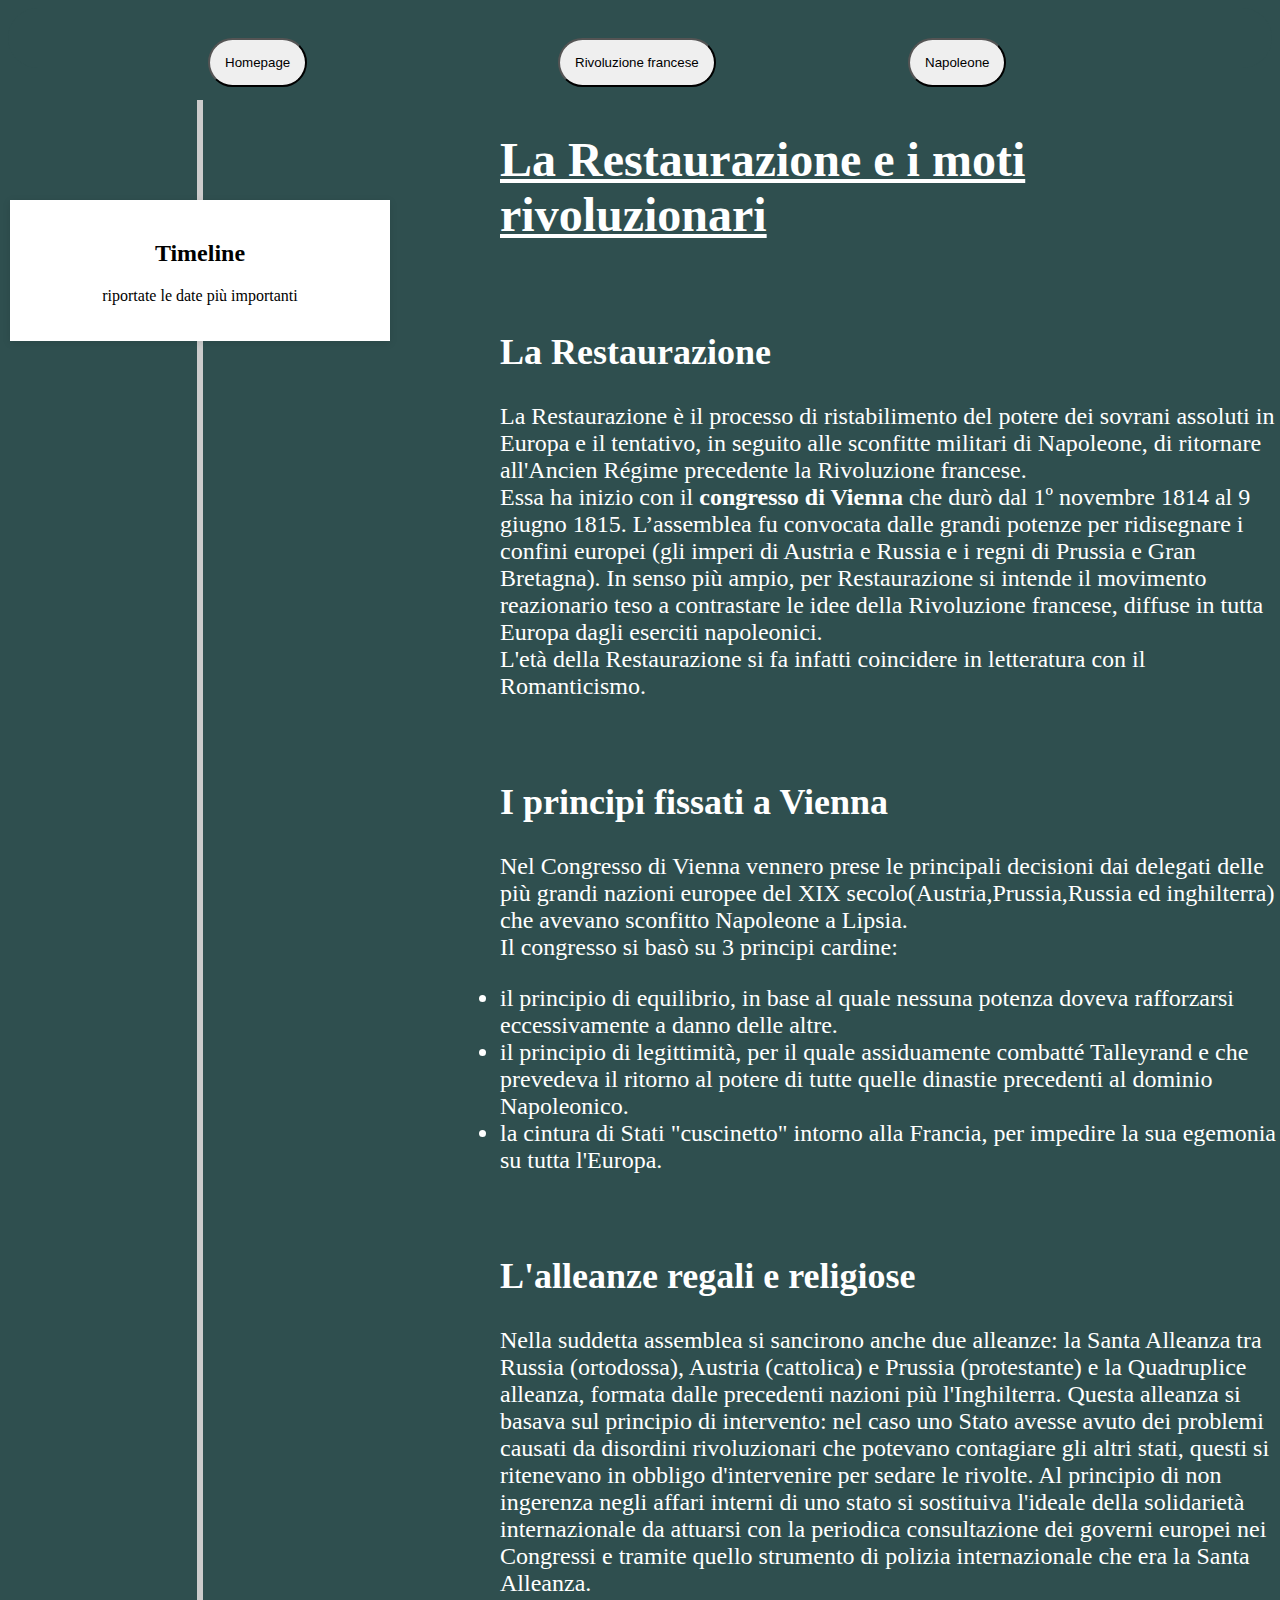
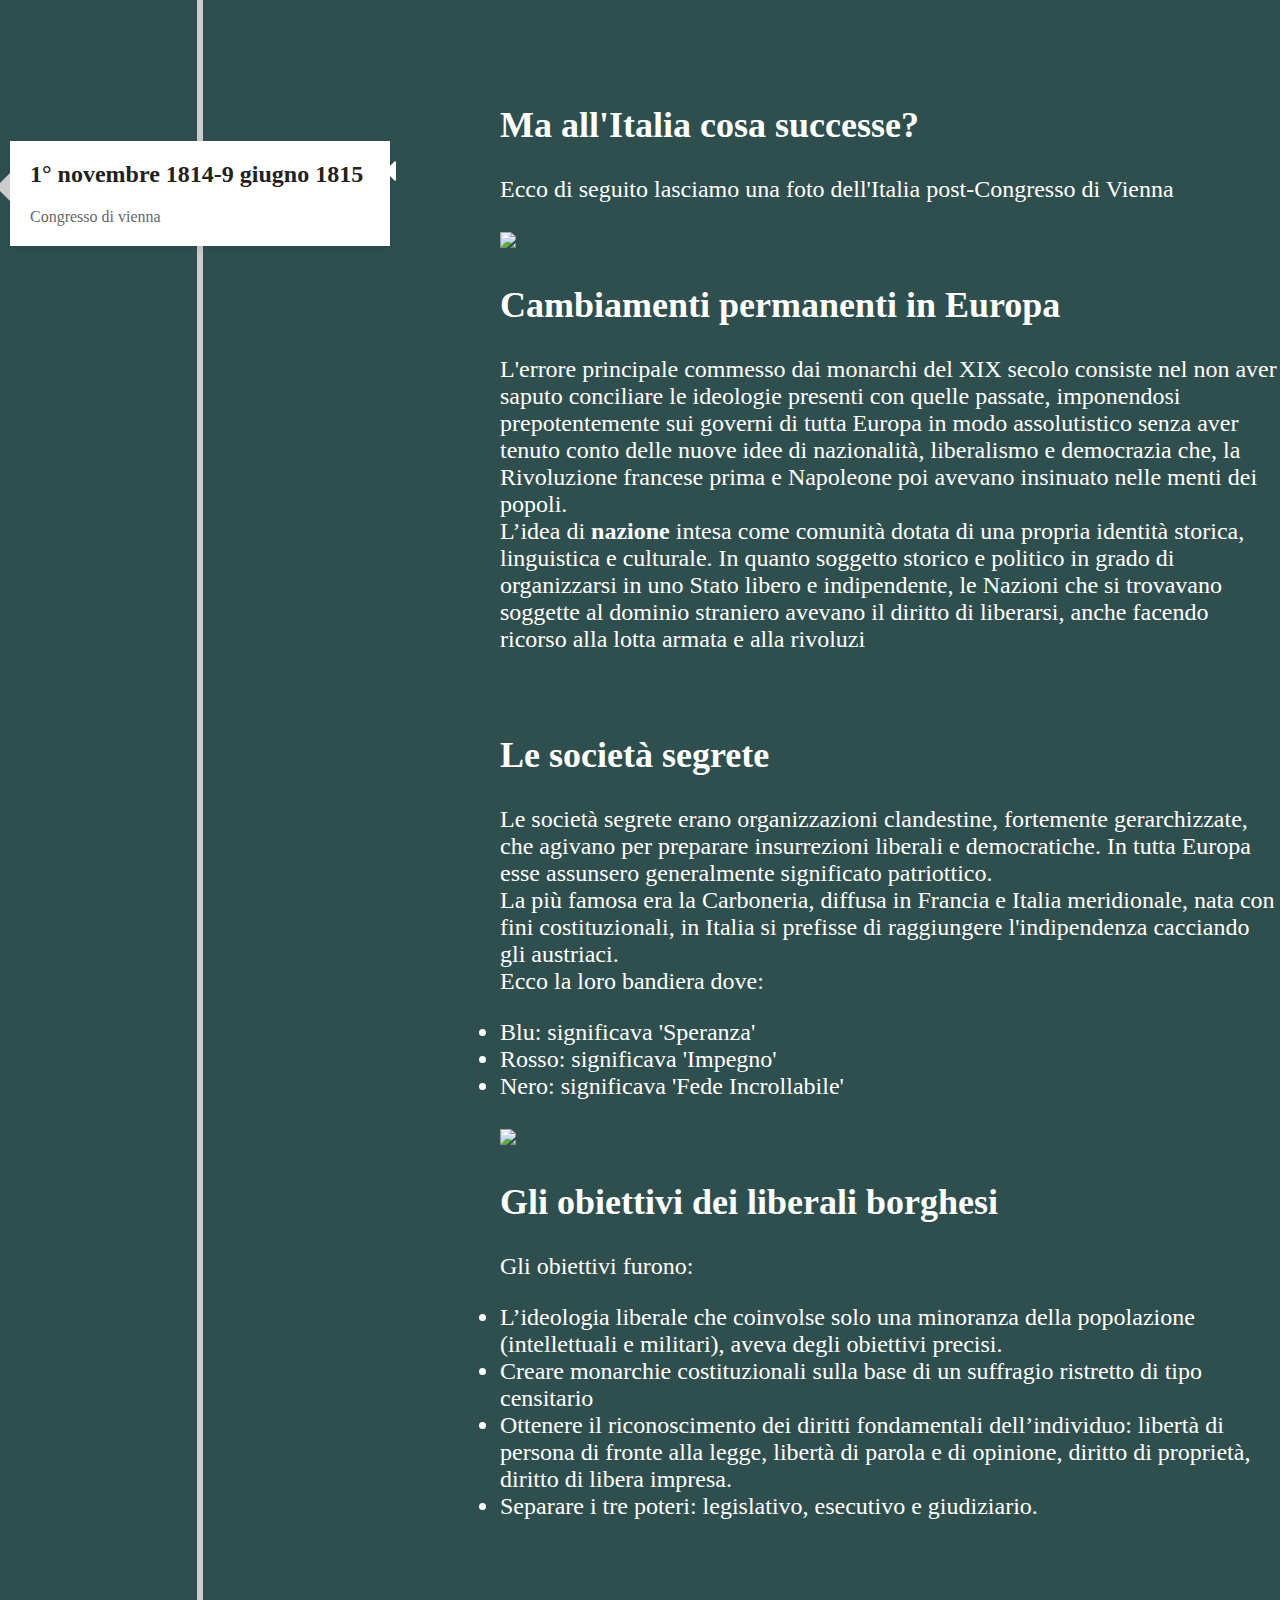
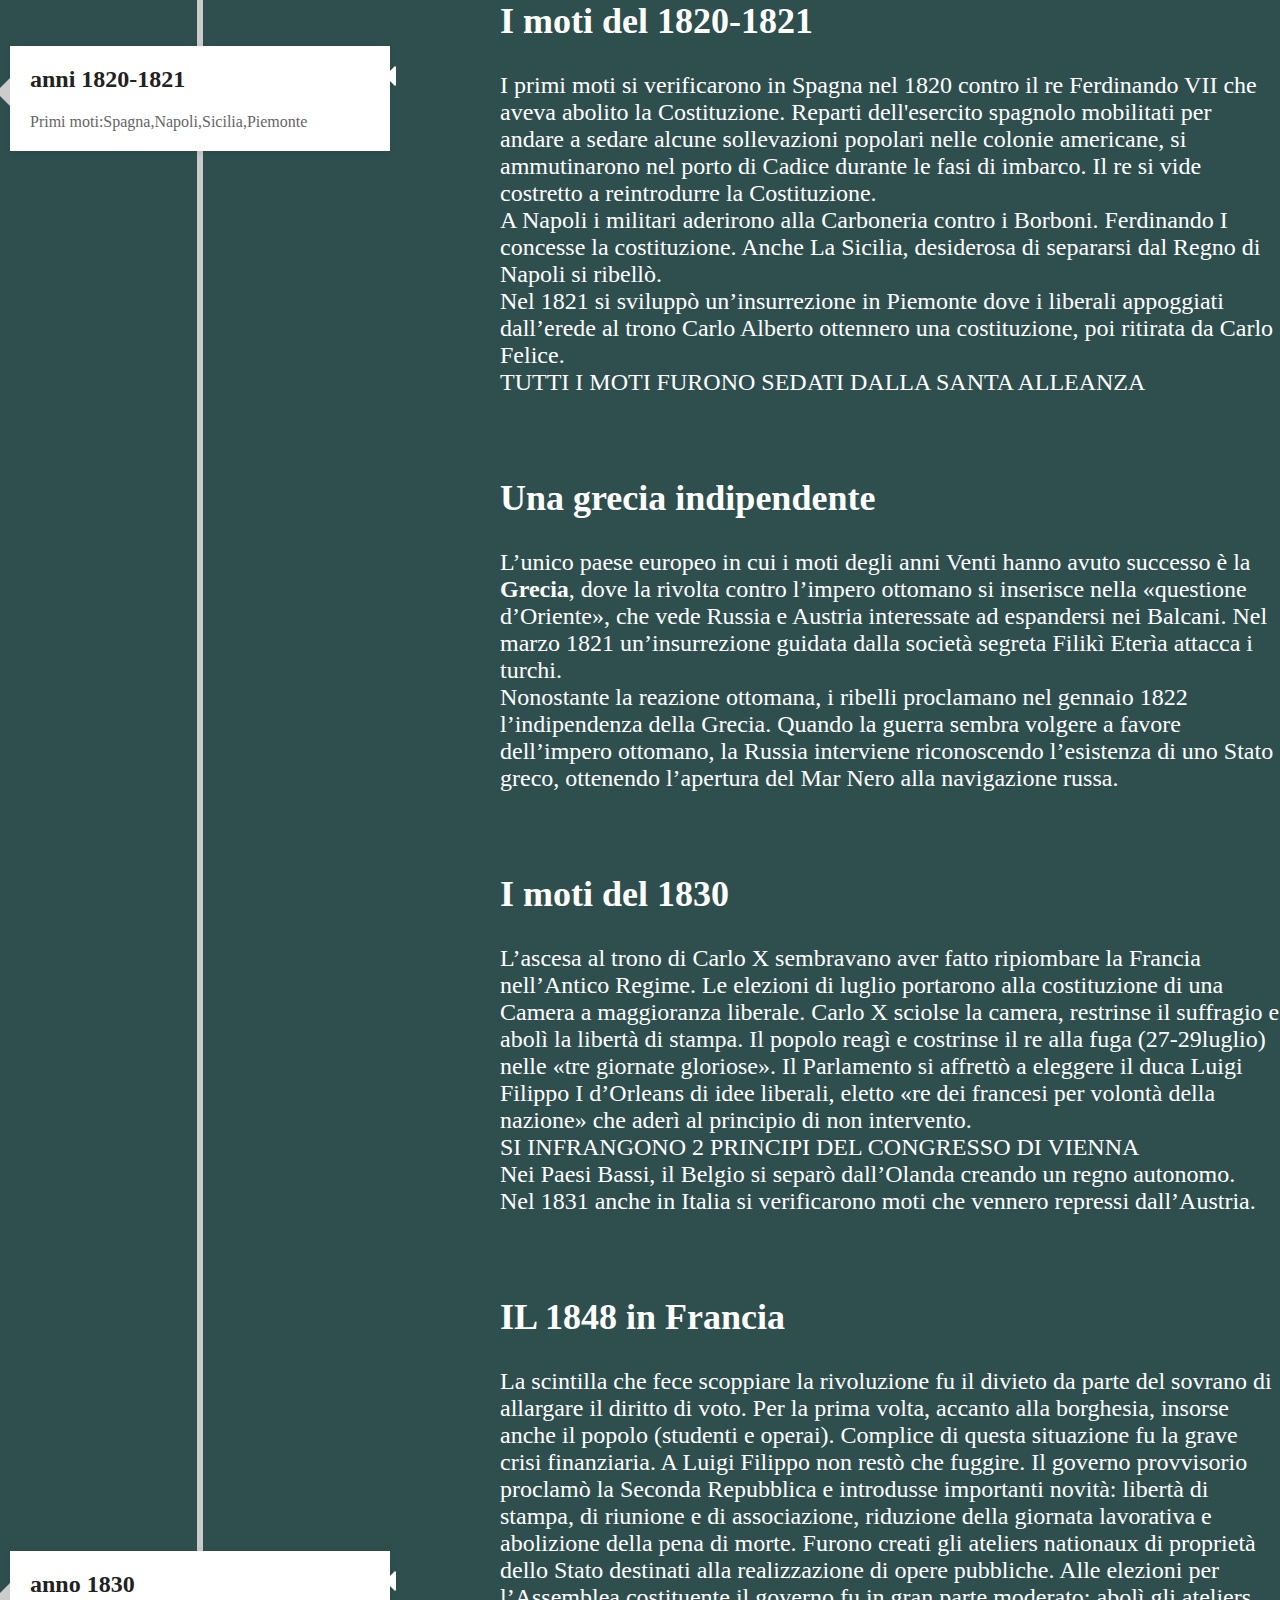
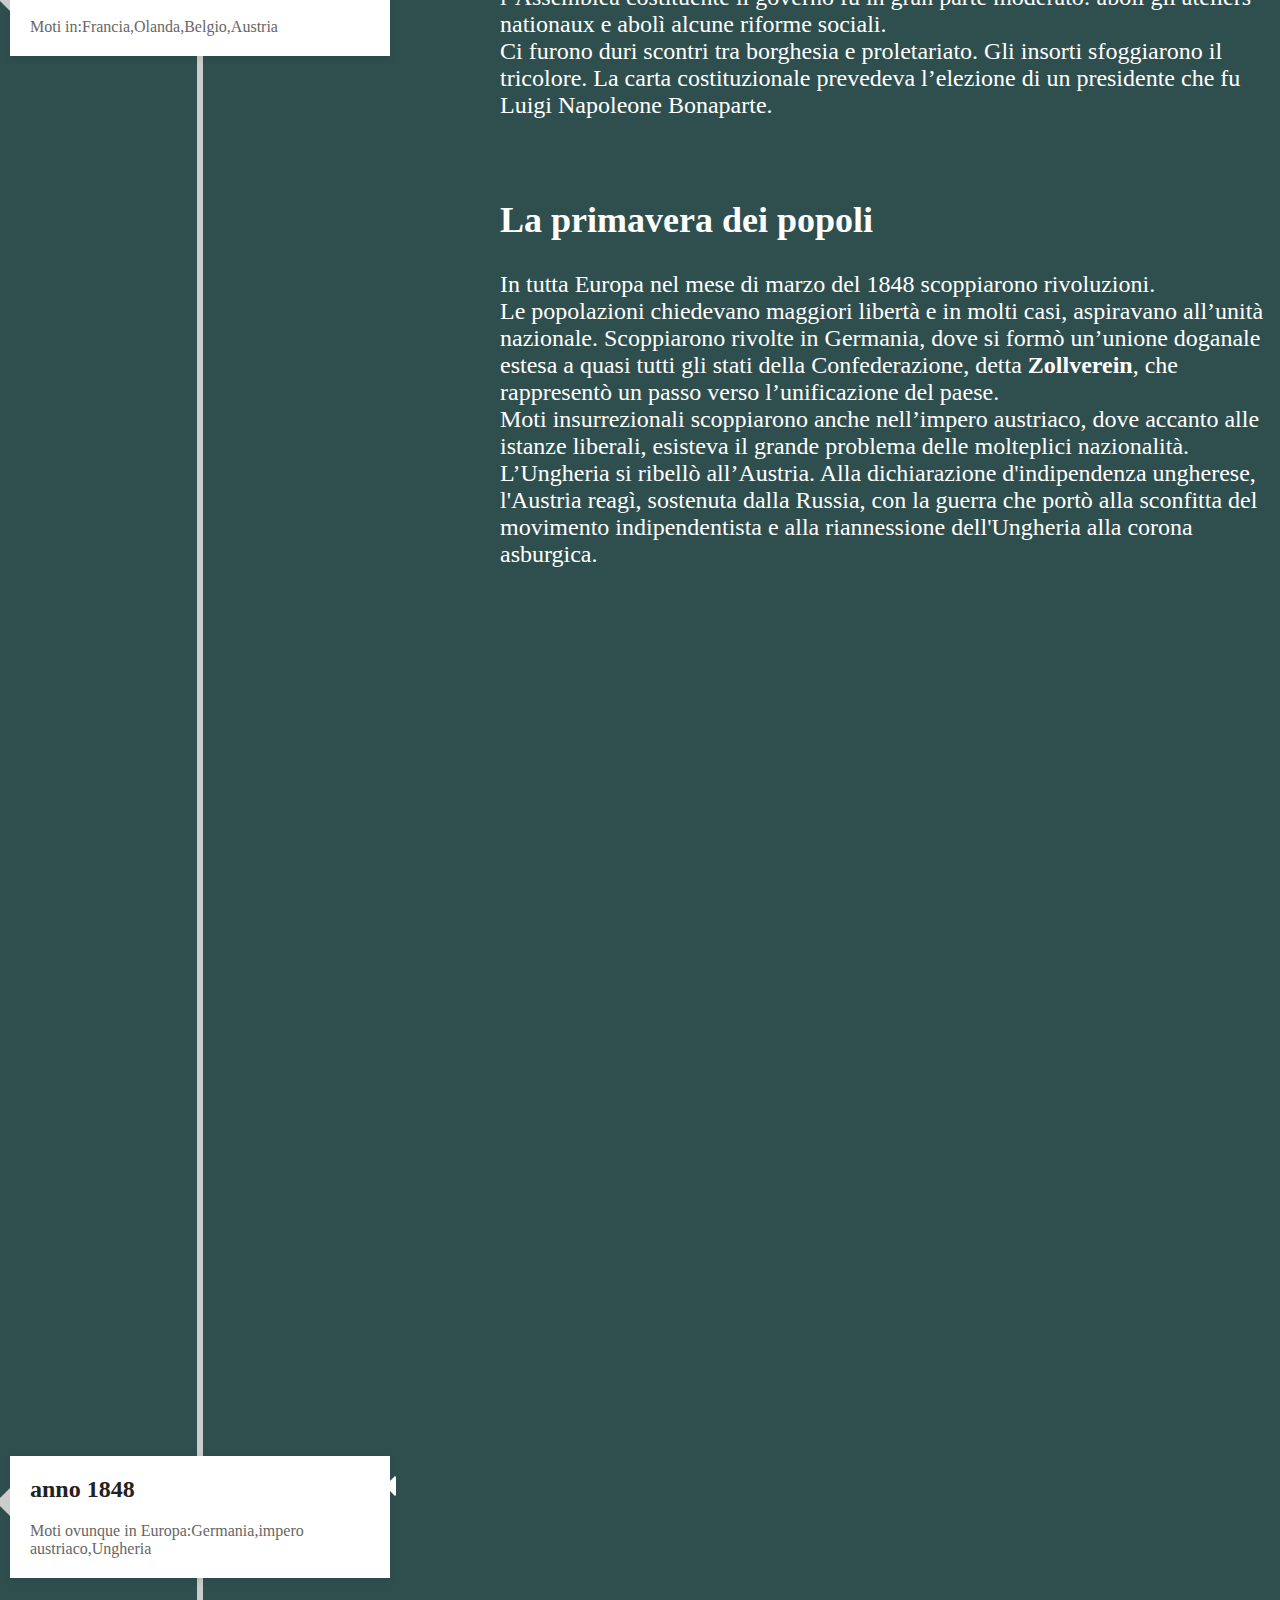
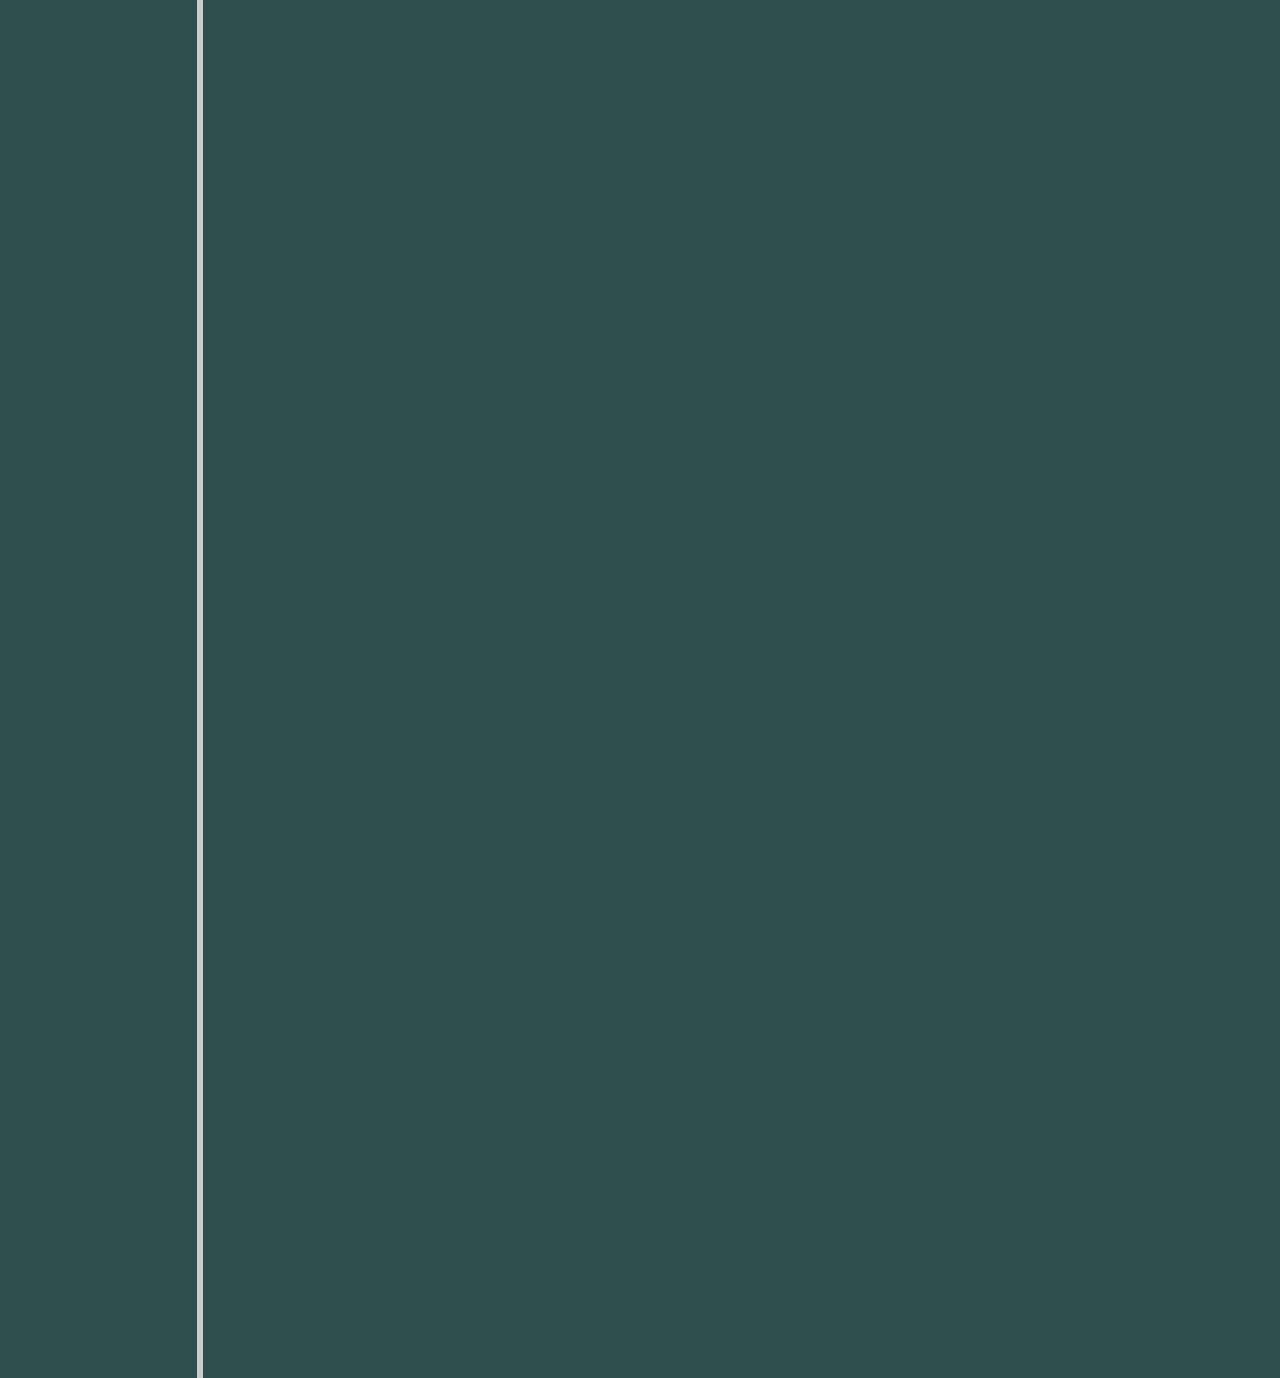
==== moti.html @ 344103c5 "finezze" ====
<!DOCTYPE html>
<html>
    <head>
        <title>Moti rivoluzionari</title>
        
        <link rel="stylesheet" href="style.css">
        <link rel="stylesheet" href="index.html">
        <link rel="stylesheet" href="rivoluzione.html">
        <link rel="stylesheet" href="napoleone.html">
    </head>
    <body style="background-color: #2f4f4f;">

        <div class="button">
            <button  style="position:absolute; left: 200px; border-radius: 150px;padding: 15px;" onclick="window.location.href='index.html'">Homepage</button>
   
            <button  style="position:absolute; left: 550px; border-radius: 150px;padding: 15px;" onclick="window.location.href='rivoluzione.html'">Rivoluzione francese</button>
   
            <button  style="position:absolute; left: 900px; border-radius: 150px;padding: 15px;" onclick="window.location.href='napoleone.html'">Napoleone</button>
          </div>

          <div class="timeline" style="width: 1400px;">

            <div class="timeline-item1">
                <div class="timeline-item-content1">
                    <h2>Timeline</h2>
                    <p> riportate le date più importanti</p>
                </div>
            </div>

            <div class="timeline-item">
                <div class="timeline-item-content">
                  <h2>1° novembre 1814-9 giugno 1815</h2>
                  <p>Congresso di vienna</p>
                </div>
              </div>

              <div class="timeline-item">
                <div class="timeline-item-content">
                  <h2>anni 1820-1821</h2>
                  <p>Primi moti:Spagna,Napoli,Sicilia,Piemonte</p>
                </div>
              </div>

              <div class="timeline-item">
                <div class="timeline-item-content">
                  <h2>anno 1830</h2>
                  <p>Moti in:Francia,Olanda,Belgio,Austria</p>
                </div>
              </div>

              <div class="timeline-item">
                <div class="timeline-item-content">
                  <h2>anno 1848</h2>
                  <p>Moti ovunque in Europa:Germania,impero austriaco,Ungheria</p>
                </div>
              </div>
        </div>


        <div class="testo">
            <h1 style="text align-self: start;"><u>La Restaurazione e i moti rivoluzionari</u></h1>
            
            <br>
            <h2> La Restaurazione</h2>
            <p>
                La Restaurazione è il processo di ristabilimento del potere dei sovrani assoluti in Europa e il tentativo, in seguito alle sconfitte militari di Napoleone, di ritornare all'Ancien Régime precedente la Rivoluzione francese.

                <br>Essa ha inizio con il <b>congresso di Vienna</b> che durò dal 1º novembre 1814 al 9 giugno 1815. L’assemblea fu convocata dalle grandi potenze per ridisegnare i confini europei (gli imperi di Austria e Russia e i regni di Prussia e Gran Bretagna). In senso più ampio, per Restaurazione si intende il movimento reazionario teso a contrastare le idee della Rivoluzione francese, diffuse in tutta Europa dagli eserciti napoleonici.
                <br>L'età della Restaurazione si fa infatti coincidere in letteratura con il Romanticismo.
            </p>
            <br>

            <h2>I principi fissati a Vienna</h2>
            <p>
                Nel Congresso di Vienna vennero prese le principali decisioni dai delegati delle più grandi nazioni europee del XIX secolo(Austria,Prussia,Russia ed inghilterra) che avevano sconfitto Napoleone a Lipsia.
                <br>
                Il congresso si basò su 3 principi cardine:
                <li>il principio di equilibrio, in base al quale nessuna potenza doveva rafforzarsi eccessivamente a danno delle altre.</li>
                <li>il principio di legittimità, per il quale assiduamente combatté Talleyrand e che prevedeva il ritorno al potere di tutte quelle dinastie precedenti al dominio Napoleonico.</li>
                <li>la cintura di Stati "cuscinetto" intorno alla Francia, per impedire la sua egemonia su tutta l'Europa.</li>
            </p>

            <br>
            <h2>L'alleanze regali e religiose</h2>
            <p>
                Nella suddetta assemblea si sancirono anche due alleanze: la Santa Alleanza tra Russia (ortodossa), Austria (cattolica) e Prussia (protestante) e la Quadruplice alleanza, formata dalle precedenti nazioni più l'Inghilterra. Questa alleanza si basava sul principio di intervento: nel caso uno Stato avesse avuto dei problemi causati da disordini rivoluzionari che potevano contagiare gli altri stati, questi si ritenevano in obbligo d'intervenire per sedare le rivolte.
                Al principio di non ingerenza negli affari interni di uno stato si sostituiva l'ideale della solidarietà internazionale da attuarsi con la periodica consultazione dei governi europei nei Congressi e tramite quello strumento di polizia internazionale che era la Santa Alleanza. 
            </p>
            <br>
            <br>
            <h2>Ma all'Italia cosa successe?</h2>
            <p>
                 Ecco di seguito lasciamo una foto dell'Italia post-Congresso di Vienna
            </p>
            <img src="https://lettura2a.files.wordpress.com/2014/10/italia-post-congresso-vienna-1.jpeg">
            <br>
            <h2>Cambiamenti permanenti in Europa</h2>
            <p>
                L'errore principale commesso dai monarchi del XIX secolo consiste nel non aver saputo conciliare le ideologie presenti con quelle passate, imponendosi prepotentemente sui governi di tutta Europa in modo assolutistico senza aver tenuto conto delle nuove idee di nazionalità, liberalismo e democrazia che, la Rivoluzione francese prima e Napoleone poi avevano insinuato nelle menti dei popoli.
                <br>
                L’idea di <b>nazione</b> intesa come comunità dotata di una propria identità storica, linguistica e culturale. In quanto soggetto storico e politico in grado di organizzarsi in uno Stato libero e indipendente, le Nazioni che si trovavano soggette al dominio straniero avevano il diritto di liberarsi, anche facendo ricorso alla lotta armata e alla rivoluzi
            </p>
            <br>
            <h2>Le società segrete</h2>
            <p>
                Le società segrete erano organizzazioni clandestine, fortemente gerarchizzate, che agivano per preparare insurrezioni liberali e democratiche. In tutta Europa esse assunsero generalmente significato patriottico.
                <br> La più famosa era la Carboneria, diffusa in Francia e Italia meridionale, nata con fini costituzionali, in Italia si prefisse di raggiungere l'indipendenza cacciando gli austriaci.
                <br> Ecco la loro bandiera dove:
                    <li>Blu: significava 'Speranza'</li>
                    <li>Rosso: significava 'Impegno'</li>
                    <li>Nero: significava 'Fede Incrollabile'</li>
            </p>
            <img src="https://upload.wikimedia.org/wikipedia/commons/8/8e/Carbonari.svg">
            <br>
            <h2>Gli obiettivi dei liberali borghesi</h2>
            <p>Gli obiettivi furono:
                <li>L’ideologia liberale che coinvolse solo una minoranza della popolazione (intellettuali e militari), aveva degli obiettivi precisi.</li>
                <li>Creare monarchie costituzionali sulla base di un suffragio ristretto di tipo censitario</li>
                <li>Ottenere il riconoscimento dei diritti fondamentali dell’individuo: libertà di persona di fronte alla legge, libertà di parola e di opinione, diritto di proprietà, diritto di libera impresa.</li>
                <li>Separare i tre poteri: legislativo, esecutivo e giudiziario.</li>
            </p>
            <br>
            <h2>I moti del 1820-1821</h2>
            <p>
                I primi moti si verificarono in Spagna nel 1820 contro il re Ferdinando VII che aveva abolito la Costituzione. Reparti dell'esercito spagnolo mobilitati per andare a sedare alcune sollevazioni popolari nelle colonie americane, si ammutinarono nel porto di Cadice durante le fasi di imbarco. Il re si vide costretto a reintrodurre la Costituzione.
                <br>A Napoli i militari aderirono alla Carboneria contro i Borboni. Ferdinando I concesse la costituzione. Anche La Sicilia, desiderosa di separarsi dal Regno di Napoli si ribellò.
                <br>Nel 1821 si sviluppò un’insurrezione in Piemonte dove i liberali appoggiati dall’erede al trono Carlo Alberto ottennero una costituzione, poi ritirata da Carlo Felice.
                <br>TUTTI I MOTI FURONO SEDATI DALLA SANTA ALLEANZA
            </p>
            <br>
            <h2>Una grecia indipendente</h2>
            <p>
                L’unico paese europeo in cui i moti degli anni Venti hanno avuto successo è la <b>Grecia</b>, dove la rivolta contro l’impero ottomano si inserisce nella «questione d’Oriente», che vede Russia e Austria interessate ad espandersi nei Balcani.
                 Nel marzo 1821 un’insurrezione guidata dalla società segreta Filikì Eterìa attacca i turchi.
                 <br>Nonostante la reazione ottomana, i ribelli proclamano nel gennaio 1822 l’indipendenza della Grecia. Quando la guerra sembra volgere a favore dell’impero ottomano, la Russia interviene riconoscendo l’esistenza di uno Stato greco, ottenendo l’apertura del Mar Nero alla navigazione russa.
            </p>
            <br>
            <h2>I moti del 1830</h2>
            <p>
                L’ascesa al trono di Carlo X sembravano aver fatto ripiombare la Francia nell’Antico Regime. Le elezioni di luglio portarono alla costituzione di una Camera a maggioranza liberale. Carlo X sciolse la camera, restrinse il suffragio e abolì la libertà di stampa. Il popolo reagì e costrinse il re alla fuga (27-29luglio) nelle «tre giornate gloriose». Il Parlamento si affrettò a eleggere il duca Luigi Filippo I d’Orleans di idee liberali, eletto «re dei francesi per volontà della nazione» che aderì al principio di non intervento.
                
                <br> SI INFRANGONO 2 PRINCIPI DEL CONGRESSO DI VIENNA<br>
                
                Nei Paesi Bassi, il Belgio si separò dall’Olanda creando un regno autonomo.
                <br>Nel 1831 anche in Italia si verificarono moti che vennero repressi dall’Austria.
            </p>
            <br>
            <h2>IL 1848 in Francia</h2>
            <p>
                La scintilla che fece scoppiare la rivoluzione fu il divieto da parte del sovrano di allargare il diritto di voto. Per la prima volta, accanto alla borghesia, insorse anche il popolo (studenti e operai). Complice di questa situazione fu la grave crisi finanziaria. A Luigi Filippo non restò che fuggire.
                 Il governo provvisorio proclamò la Seconda Repubblica e introdusse importanti novità: libertà di stampa, di riunione e di associazione, riduzione della giornata lavorativa e abolizione della pena di morte. Furono creati gli ateliers nationaux di proprietà dello Stato destinati alla realizzazione di opere pubbliche. Alle elezioni per l’Assemblea costituente il governo fu in gran parte moderato: abolì gli ateliers nationaux e abolì alcune riforme sociali.
                <br> Ci furono duri scontri tra borghesia e proletariato. Gli insorti sfoggiarono il tricolore. La carta costituzionale prevedeva l’elezione di un presidente che fu Luigi Napoleone Bonaparte.
            </p>
            <br>
            <h2>La primavera dei popoli</h2>
            <p>
                In tutta Europa nel mese di marzo del 1848 scoppiarono rivoluzioni.
                <br> Le popolazioni chiedevano maggiori libertà e in molti casi, aspiravano all’unità nazionale. Scoppiarono rivolte in Germania, dove si formò un’unione doganale estesa a quasi tutti gli stati della Confederazione, detta <b>Zollverein</b>, che rappresentò un passo verso l’unificazione del paese.
                <br> Moti insurrezionali scoppiarono anche nell’impero austriaco, dove accanto alle istanze liberali, esisteva il grande problema delle molteplici nazionalità. L’Ungheria si ribellò all’Austria. Alla dichiarazione d'indipendenza ungherese, l'Austria reagì, sostenuta dalla Russia, con la guerra che portò alla sconfitta del movimento indipendentista e alla riannessione dell'Ungheria alla corona asburgica.
            </p>
        </div>
          
    </body>
</html>
---- style.css ----
.button{
  background-color: #2f4f4f;
  position: relative;
  border: none;
  color: #fff;
  border-radius: 200px;
  padding: 30px;

}

.timeline {
  top: 100px;
  position:absolute ;
  left: 10px;
  max-width: 380px;
  margin: 0 auto;

}

.timeline::before {
  content: '';
  position:absolute;
  top: 0;
  left: 50%;
  margin-left: -3px;
  width: 6px;
  height: 100%;
  background:#ccc; 
}

.timeline-item {
  position: relative;
  margin: 1400px 0;
}

.timeline-item1 {
  position: relative;
  margin: 100px 0;
}
.timeline-item-content1 {
  text-align: center;
  position: static;
  margin: 20px 0;
  padding: 20px;
  background: #fff;
  box-shadow: 0 2px 8px rgba(0, 0, 0, 0.1);
}





.timeline-item-content {
  position: relative;
  margin: 20px 0;
  padding: 20px;
  background: #fff;
  box-shadow: 0 2px 8px rgba(0, 0, 0, 0.1);
}

.timeline-item-content::before {
  content: '';
  position: absolute;
  top: 20px;
  right: -6px;
  width: 0;
  height: 0;
  border-top: 10px solid transparent;
  border-right: 10px solid #fff;
  border-bottom: 10px solid transparent;
}

.timeline-item-content::after {
  content: '';
  position: absolute;
  top: 20px;
  right: -5px;
  width: 0;
  height: 0;
  border-top: 10px solid transparent;
  border-right: 10px solid #fff;
  border-bottom: 10px solid transparent;
}

.timeline-item-content h2 {
  margin-top: 0;
  color: #222;
}

.timeline-item-content p {
  margin: 0;
  color: #666;
}

.timeline-item::before {
  content: '';
  position: absolute;
  top: 32px;
  left: -14px;
  width: 0;
  height: 0;
  border-top: 14px solid transparent;
  border-right: 14px solid #ccc;
  border-bottom: 14px solid transparent;
  border-left: 0;
  z-index: 1;
}

.timeline-item::after {
  content: '';
  display:inline;
  clear: both;
}

.testo{
  position:absolute;
  top: 100px;
  left: 500px;
  font-size:x-large;
  color: white;
}
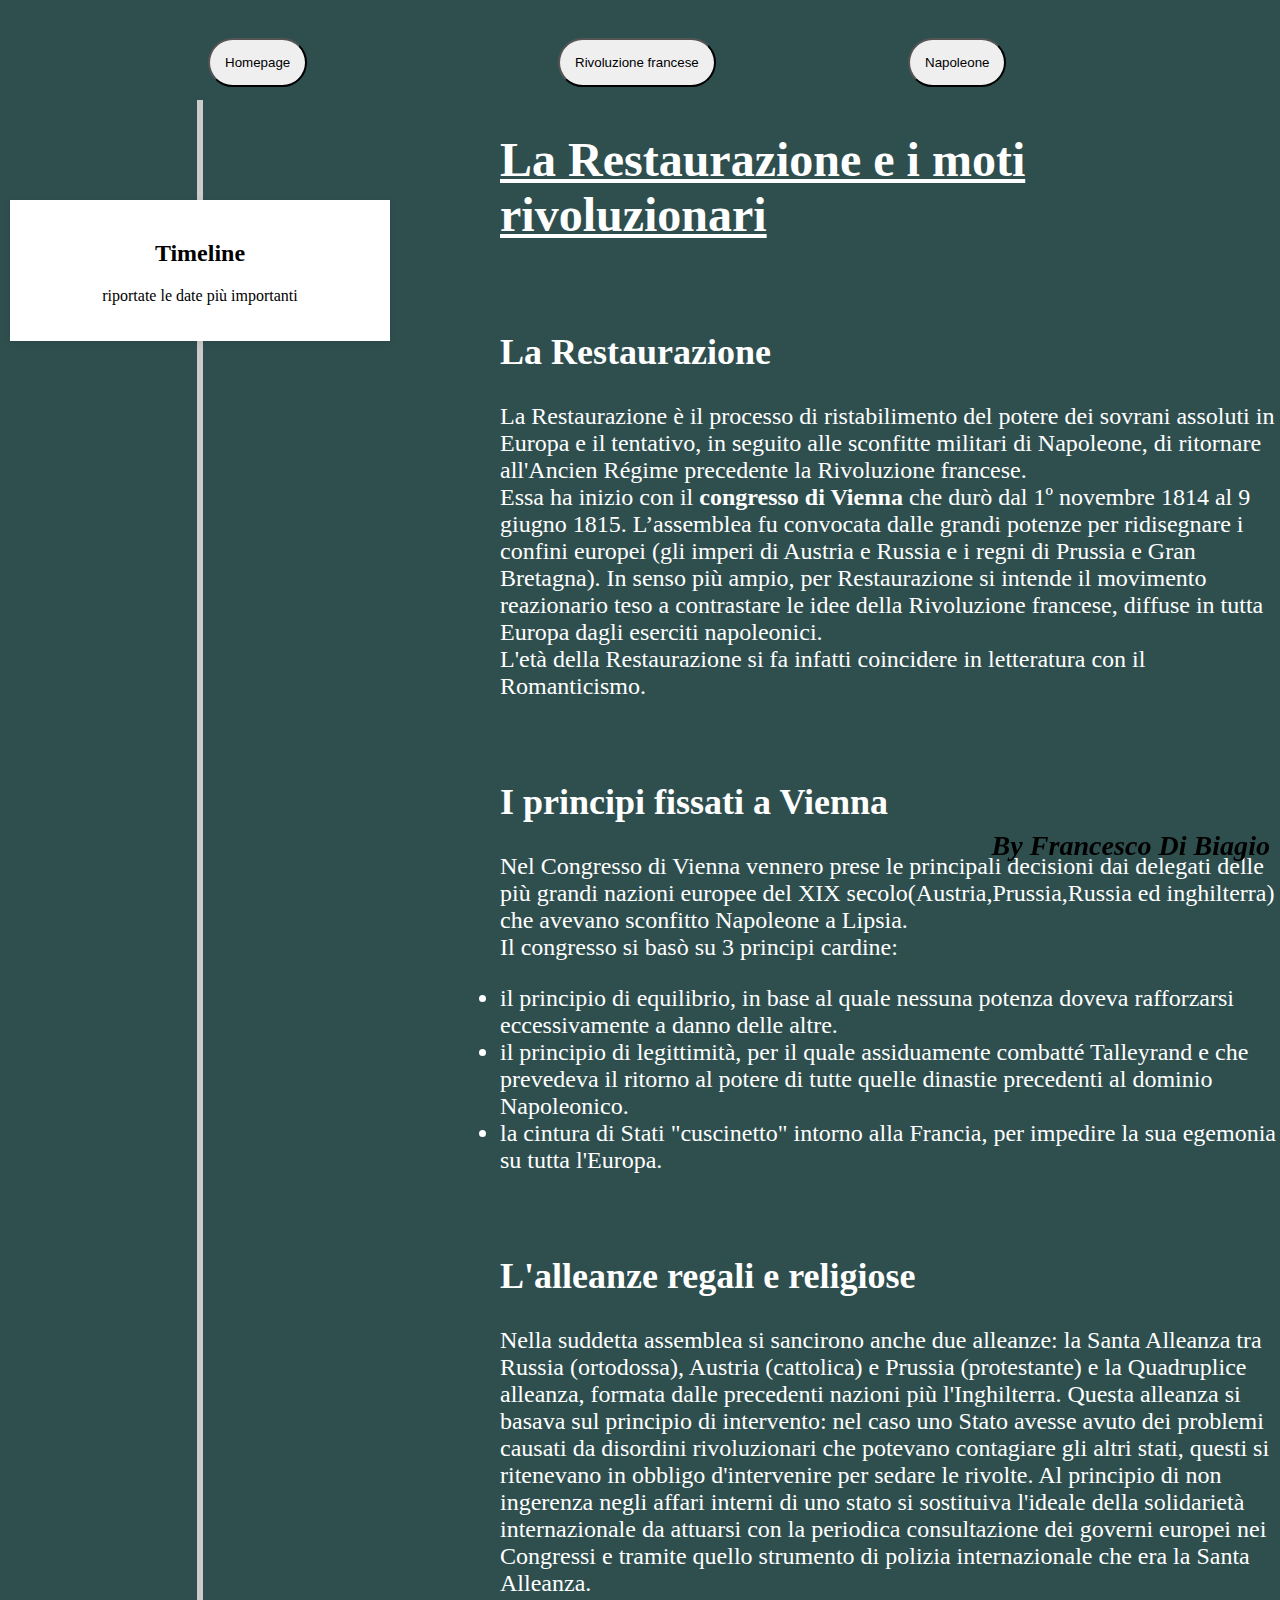
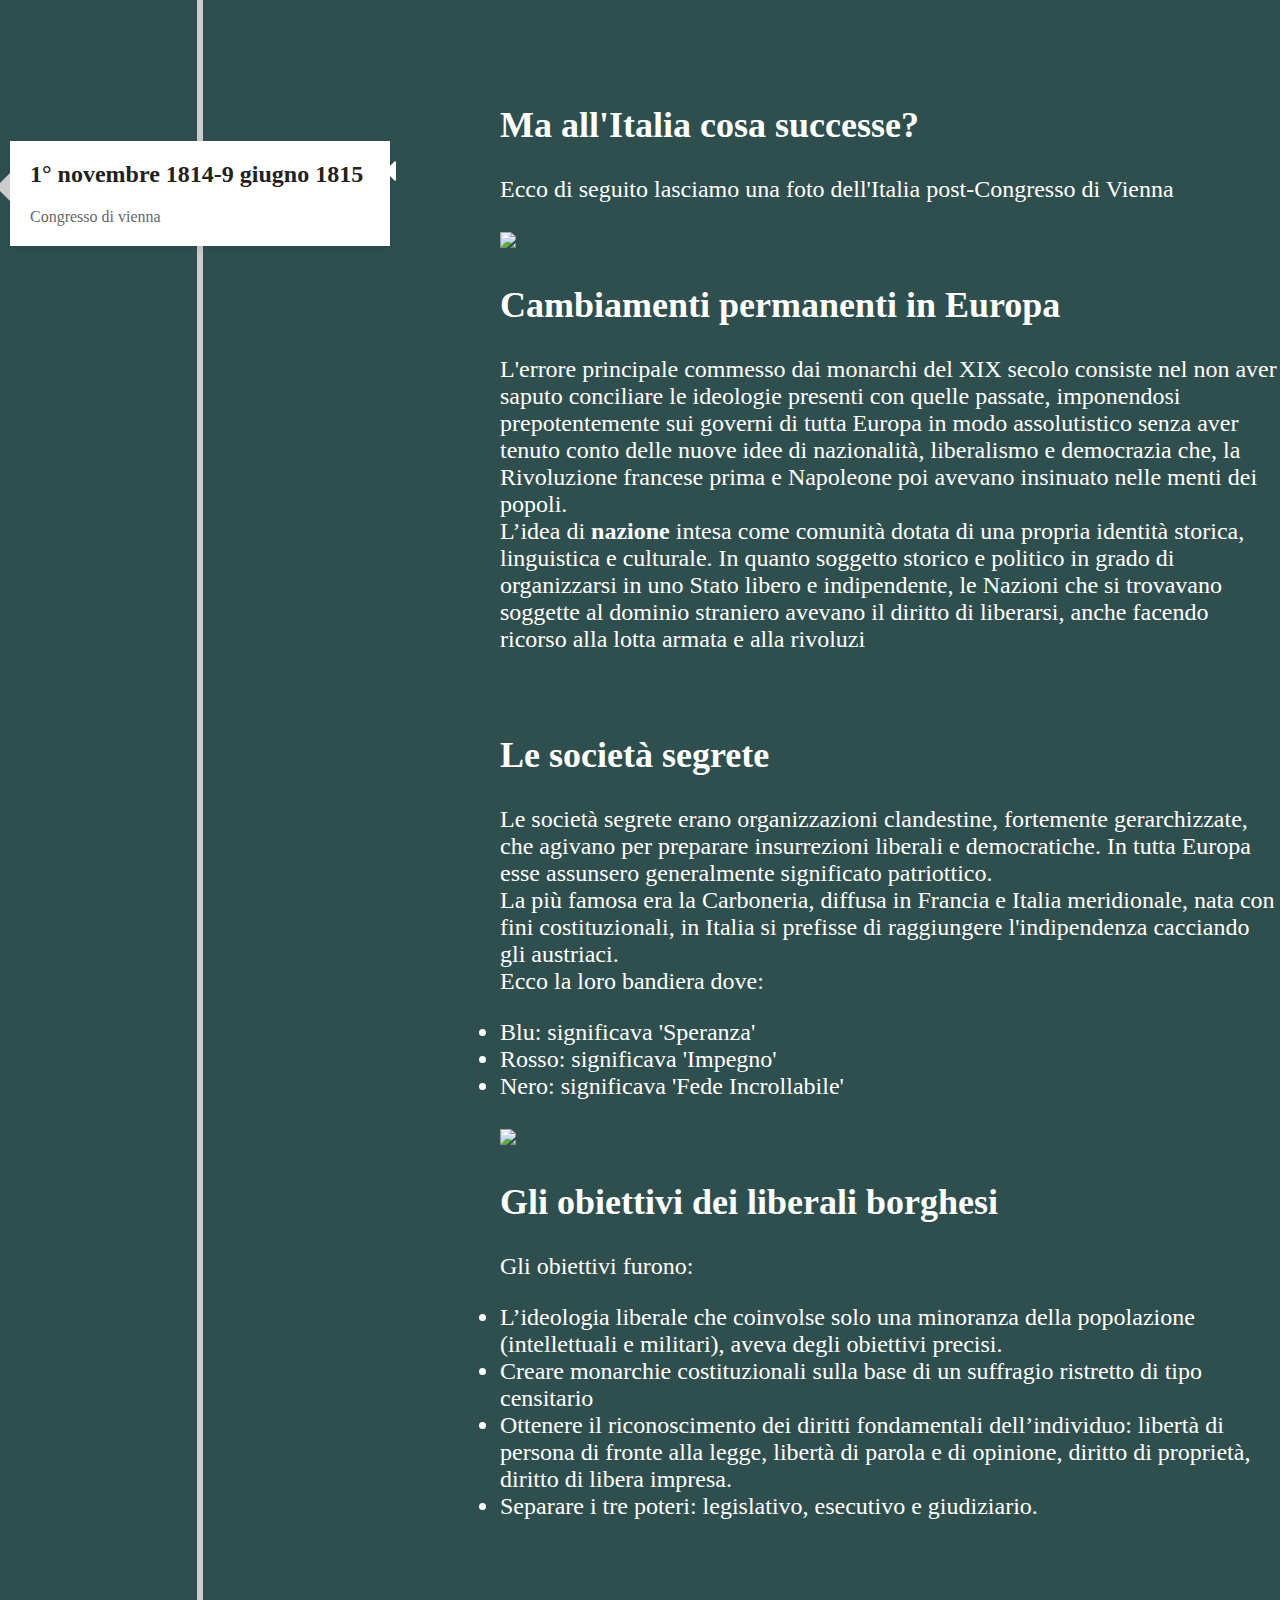
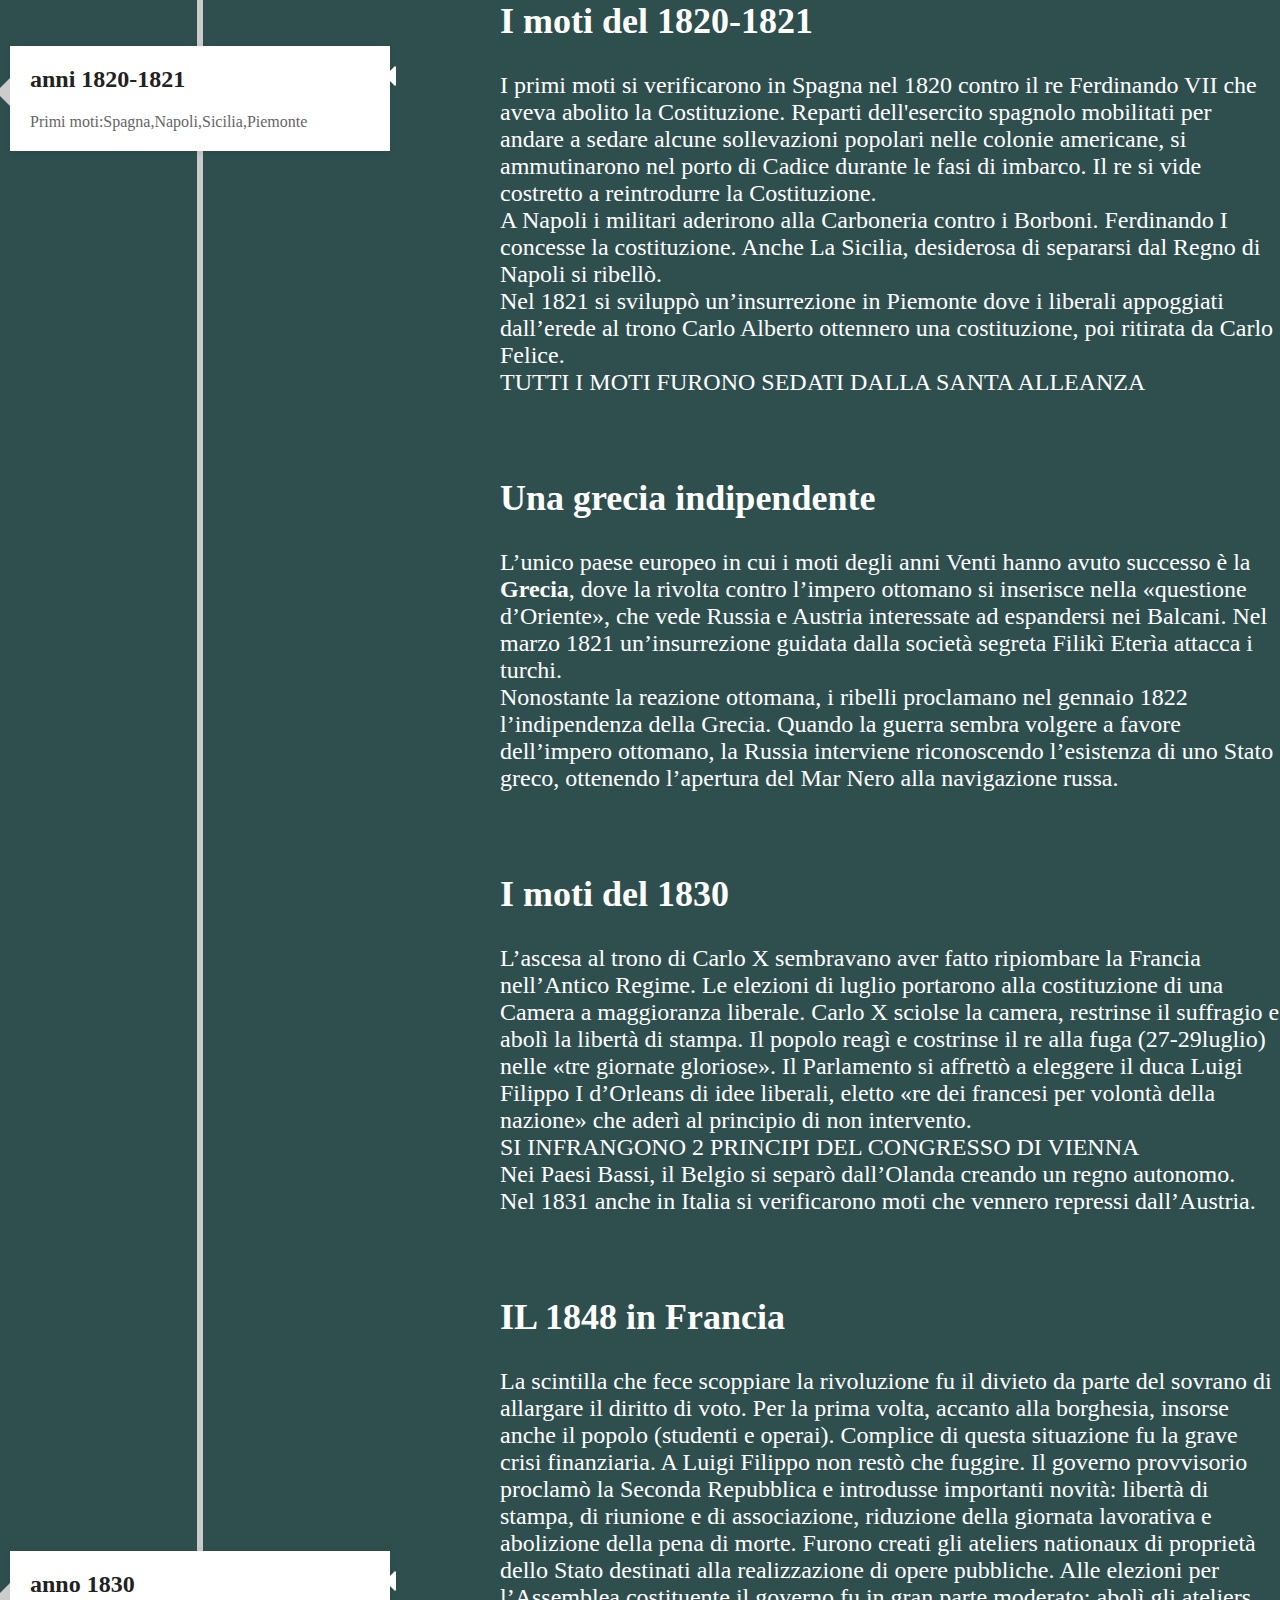
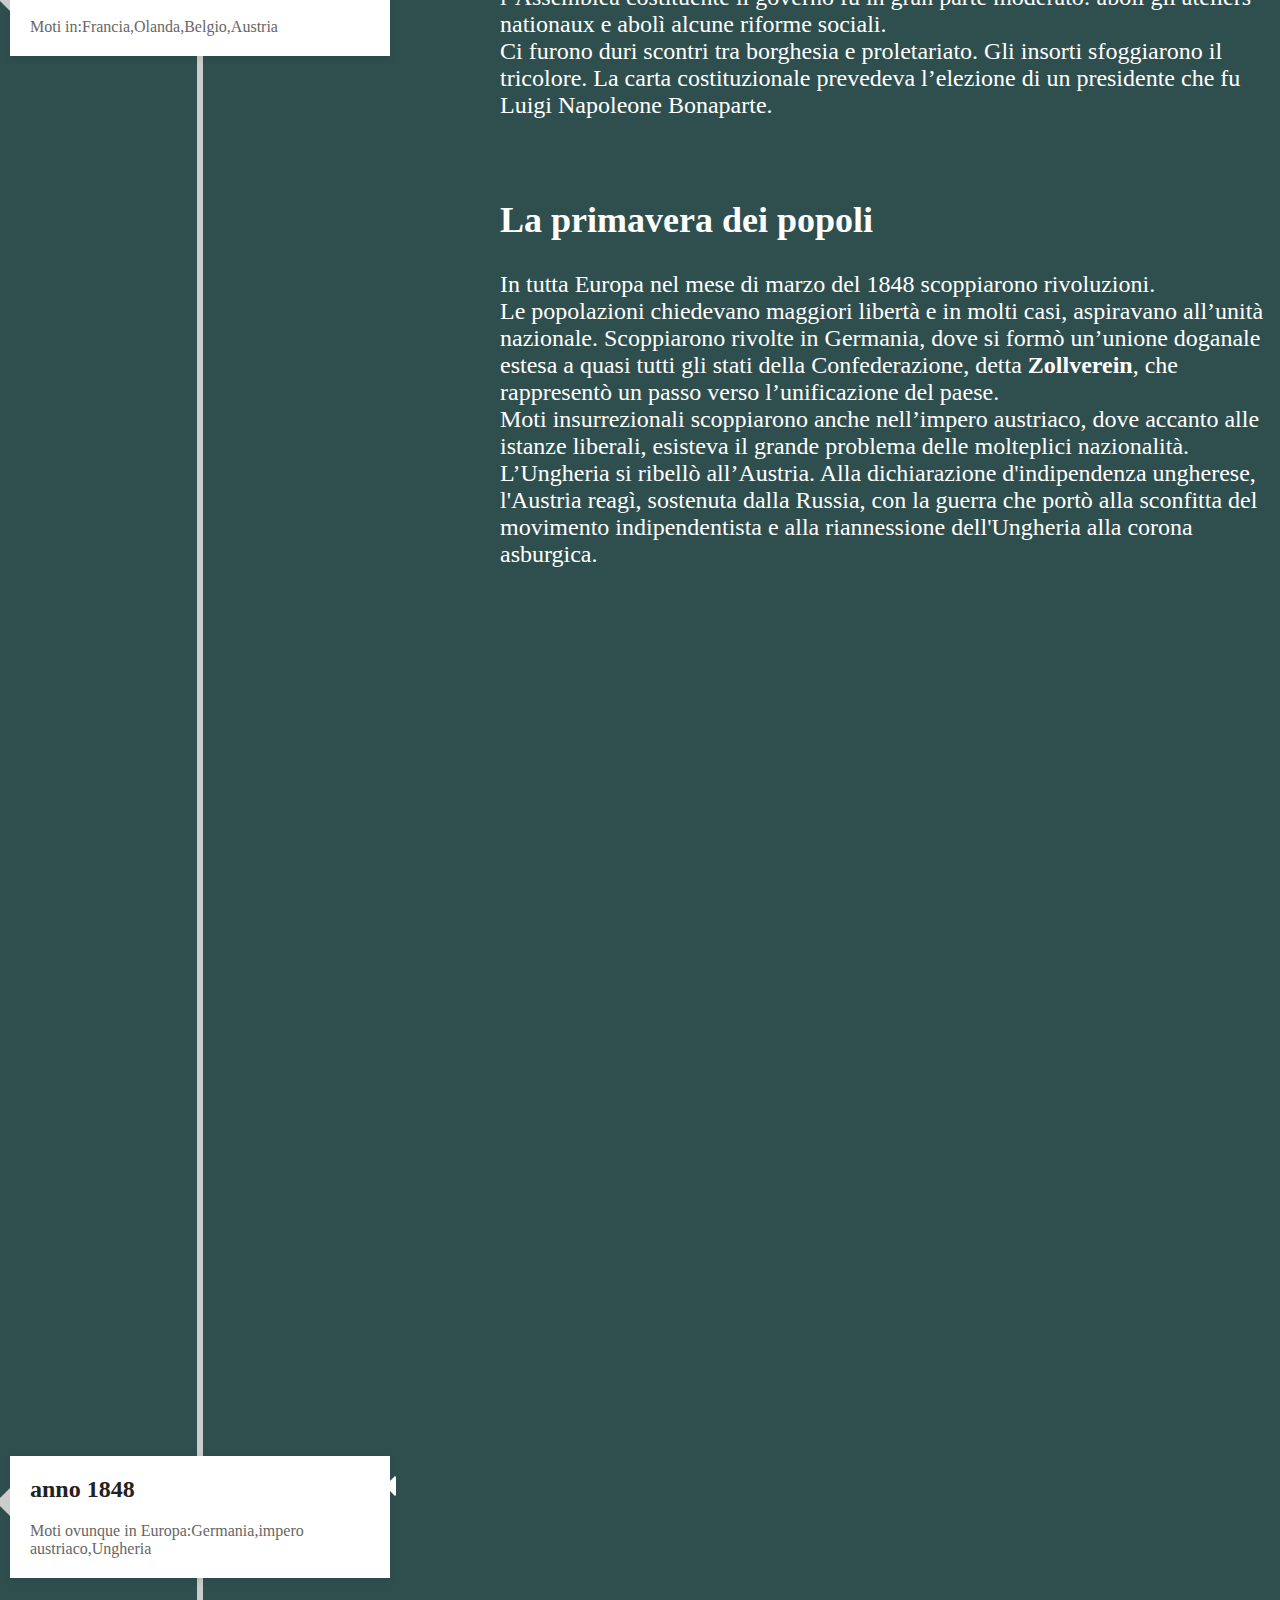
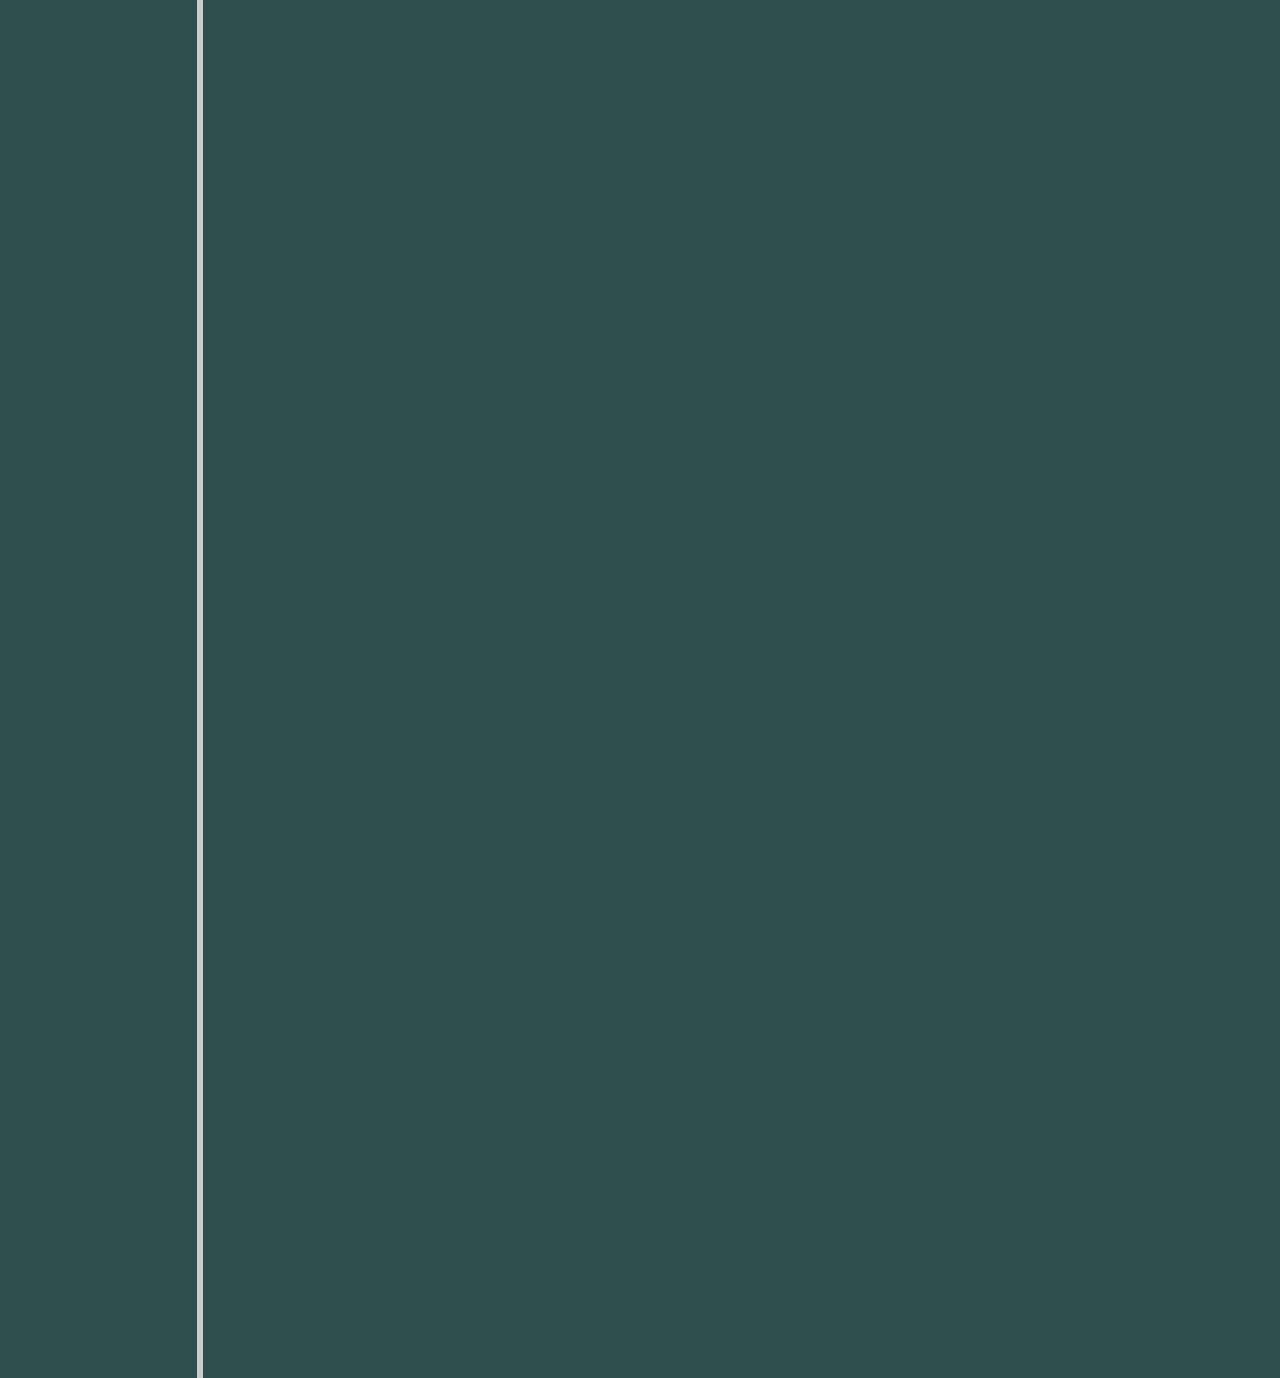
==== commit 879ccd95: "perfetto" ====
--- a/moti.html
+++ b/moti.html
@@ -7,15 +7,25 @@
         <link rel="stylesheet" href="index.html">
         <link rel="stylesheet" href="rivoluzione.html">
         <link rel="stylesheet" href="napoleone.html">
+
+        <style>
+            footer{
+                position: fixed;
+                bottom: 0;
+                right: 0;
+                padding: 10px;
+                color: black;
+            }
+        </style>
     </head>
     <body style="background-color: #2f4f4f;">
 
         <div class="button">
-            <button  style="position:absolute; left: 200px; border-radius: 150px;padding: 15px;" onclick="window.location.href='index.html'">Homepage</button>
+            <button  style="position:absolute; left: 200px; border-radius: 150px;padding: 15px;  color: black;" onclick="window.location.href='index.html'">Homepage</button>
    
-            <button  style="position:absolute; left: 550px; border-radius: 150px;padding: 15px;" onclick="window.location.href='rivoluzione.html'">Rivoluzione francese</button>
+            <button  style="position:absolute; left: 550px; border-radius: 150px;padding: 15px;  color: black;" onclick="window.location.href='rivoluzione.html'">Rivoluzione francese</button>
    
-            <button  style="position:absolute; left: 900px; border-radius: 150px;padding: 15px;" onclick="window.location.href='napoleone.html'">Napoleone</button>
+            <button  style="position:absolute; left: 900px; border-radius: 150px;padding: 15px;  color: black;" onclick="window.location.href='napoleone.html'">Napoleone</button>
           </div>
 
           <div class="timeline" style="width: 1400px;">
@@ -158,6 +168,8 @@
                 <br> Le popolazioni chiedevano maggiori libertà e in molti casi, aspiravano all’unità nazionale. Scoppiarono rivolte in Germania, dove si formò un’unione doganale estesa a quasi tutti gli stati della Confederazione, detta <b>Zollverein</b>, che rappresentò un passo verso l’unificazione del paese.
                 <br> Moti insurrezionali scoppiarono anche nell’impero austriaco, dove accanto alle istanze liberali, esisteva il grande problema delle molteplici nazionalità. L’Ungheria si ribellò all’Austria. Alla dichiarazione d'indipendenza ungherese, l'Austria reagì, sostenuta dalla Russia, con la guerra che portò alla sconfitta del movimento indipendentista e alla riannessione dell'Ungheria alla corona asburgica.
             </p>
+            <br>
+            <footer><i><h3>By Francesco Di Biagio</h3></i></footer>
         </div>
           
     </body>
